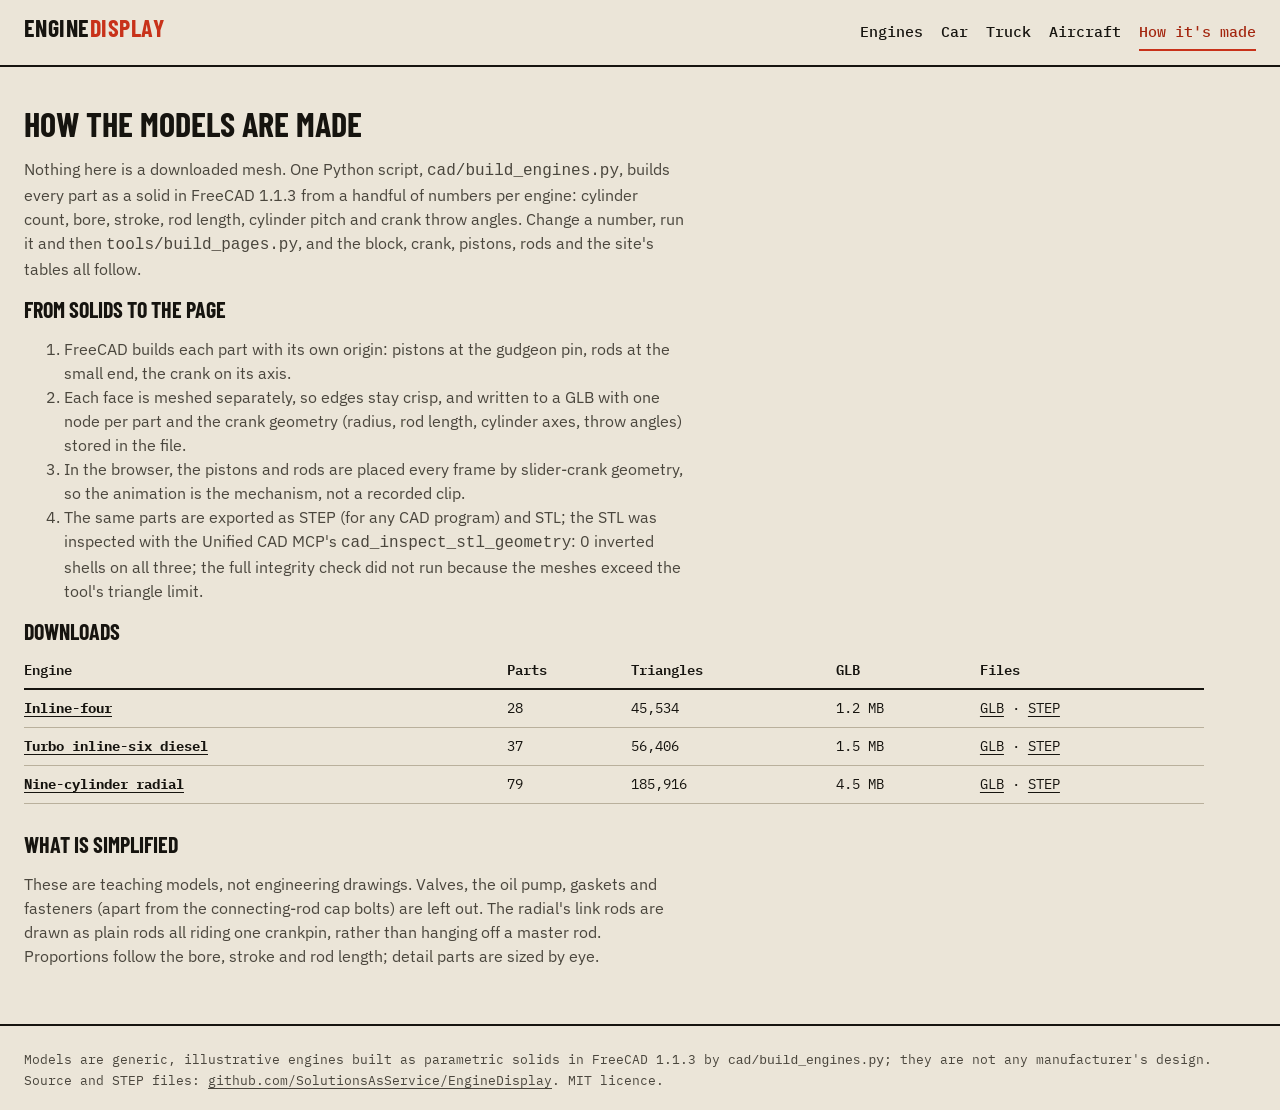
==== about.html @ f9d7f207 "Rebuild EngineDisplay with FreeCAD-generated engines and a new front end The old page never rendered" ====
<!DOCTYPE html>
<html lang="en">
<head>
<meta charset="UTF-8">
<meta name="viewport" content="width=device-width, initial-scale=1">
<title>How it's made · EngineDisplay</title>
<meta name="description" content="How EngineDisplay's engines are built as parametric FreeCAD solids and animated in the browser by slider-crank geometry.">
<meta property="og:title" content="How it's made · EngineDisplay">
<meta property="og:description" content="How EngineDisplay's engines are built as parametric FreeCAD solids and animated in the browser by slider-crank geometry.">
<meta property="og:image" content="assets/img/plate.png">
<link rel="icon" href="assets/img/favicon.svg" type="image/svg+xml">
<link rel="preconnect" href="https://fonts.googleapis.com">
<link rel="preconnect" href="https://fonts.gstatic.com" crossorigin>
<link href="https://fonts.googleapis.com/css2?family=Barlow+Condensed:wght@600;700&family=IBM+Plex+Mono:wght@400;500;600&family=IBM+Plex+Sans:wght@400;600&display=swap" rel="stylesheet">
<link rel="stylesheet" href="assets/css/site.css">
<script type="importmap">{"imports":{"three":"https://cdn.jsdelivr.net/npm/three@0.160.0/build/three.module.js","three/addons/":"https://cdn.jsdelivr.net/npm/three@0.160.0/examples/jsm/"}}</script>
</head>
<body>
<a class="skip" href="#main">Skip to content</a>
<header class="mast">
  <a class="brand" href="index.html">Engine<b>Display</b></a>
  <nav class="nav" aria-label="Site"><a href="index.html">Engines</a><a href="car.html">Car</a><a href="diesel.html">Truck</a><a href="aircraft.html">Aircraft</a><a href="about.html" aria-current="page">How it's made</a></nav>
</header>
<main id="main">
<section aria-labelledby="h-made" style="border-top:0"><div class="wrap">
  <h2 id="h-made">How the models are made</h2>
  <p class="lede">Nothing here is a downloaded mesh. One Python script, <code>cad/build_engines.py</code>, builds every part as a solid in FreeCAD 1.1.3 from a handful of numbers per engine: cylinder count, bore, stroke, rod length, cylinder pitch and crank throw angles. Change a number, run it and then <code>tools/build_pages.py</code>, and the block, crank, pistons, rods and the site's tables all follow.</p>
  <h3>From solids to the page</h3>
  <ol class="lede">
    <li>FreeCAD builds each part with its own origin: pistons at the gudgeon pin, rods at the small end, the crank on its axis.</li>
    <li>Each face is meshed separately, so edges stay crisp, and written to a GLB with one node per part and the crank geometry (radius, rod length, cylinder axes, throw angles) stored in the file.</li>
    <li>In the browser, the pistons and rods are placed every frame by slider-crank geometry, so the animation is the mechanism, not a recorded clip.</li>
    <li>The same parts are exported as STEP (for any CAD program) and STL; the STL was inspected with the Unified CAD MCP's <code>cad_inspect_stl_geometry</code>: 0 inverted shells on all three; the full integrity check did not run because the meshes exceed the tool's triangle limit.</li>
  </ol>
  <h3>Downloads</h3>
  <div class="scroll-x"><table class="spec"><thead><tr><th scope="col">Engine</th><th scope="col">Parts</th><th scope="col">Triangles</th><th scope="col">GLB</th><th scope="col">Files</th></tr></thead><tbody><tr><th scope='row'><a href='car.html'>Inline-four</a></th><td class='n'>28</td><td class='n'>45,534</td><td class='n'>1.2 MB</td><td><a href='models/car.glb' download>GLB</a> · <a href='models/car.step' download>STEP</a></td></tr><tr><th scope='row'><a href='diesel.html'>Turbo inline-six diesel</a></th><td class='n'>37</td><td class='n'>56,406</td><td class='n'>1.5 MB</td><td><a href='models/diesel.glb' download>GLB</a> · <a href='models/diesel.step' download>STEP</a></td></tr><tr><th scope='row'><a href='aircraft.html'>Nine-cylinder radial</a></th><td class='n'>79</td><td class='n'>185,916</td><td class='n'>4.5 MB</td><td><a href='models/aircraft.glb' download>GLB</a> · <a href='models/aircraft.step' download>STEP</a></td></tr></tbody></table></div>
  <h3 style="margin-top:28px">What is simplified</h3>
  <p class="lede">These are teaching models, not engineering drawings. Valves, the oil pump, gaskets and fasteners (apart from the connecting-rod cap bolts) are left out. The radial's link rods are drawn as plain rods all riding one crankpin, rather than hanging off a master rod. Proportions follow the bore, stroke and rod length; detail parts are sized by eye.</p>
</div></section>
</main>
<footer class="foot">Models are generic, illustrative engines built as parametric solids in FreeCAD 1.1.3 by
<code>cad/build_engines.py</code>; they are not any manufacturer's design. Source and STEP files:
<a href="https://github.com/SolutionsAsService/EngineDisplay">github.com/SolutionsAsService/EngineDisplay</a>. MIT licence.</footer>

</body>
</html>
---- assets/css/site.css ----
:root {
  --paper: #ebe5d8;
  --paper-2: #e1d9c8;
  --ink: #16140f;
  --ink-2: #4a463d;
  --rule: #b9b09c;
  --signal: #c8321a;
  --signal-ink: #a3260f;
  --chip: #f6f2e9;
  --display: 'Barlow Condensed', 'Arial Narrow', sans-serif;
  --body: 'IBM Plex Sans', system-ui, sans-serif;
  --mono: 'IBM Plex Mono', ui-monospace, monospace;
  color-scheme: light;
}
@media (prefers-color-scheme: dark) {
  :root:not([data-theme="light"]) {
    --paper: #14130f; --paper-2: #1d1b16; --ink: #ede7da; --ink-2: #b4ac9a; --rule: #4a463b;
    --signal: #ff5a3a; --signal-ink: #ff7a5e; --chip: #23211b; color-scheme: dark;
  }
}
:root[data-theme="dark"] {
  --paper: #14130f; --paper-2: #1d1b16; --ink: #ede7da; --ink-2: #b4ac9a; --rule: #4a463b;
  --signal: #ff5a3a; --signal-ink: #ff7a5e; --chip: #23211b; color-scheme: dark;
}

* { box-sizing: border-box; }
html { -webkit-text-size-adjust: 100%; }
body {
  margin: 0; background: var(--paper); color: var(--ink);
  font: 16px/1.5 var(--body);
}
a { color: inherit; text-decoration-thickness: 1px; text-underline-offset: 3px; }
a:hover { color: var(--signal-ink); }
:focus-visible { outline: 3px solid var(--signal); outline-offset: 2px; }
.skip { position: absolute; left: -999px; top: 0; background: var(--ink); color: var(--paper); padding: 8px 12px; z-index: 10; }
.skip:focus { left: 8px; }

/* ---- masthead ---- */
.mast {
  display: flex; align-items: baseline; gap: 18px; flex-wrap: wrap;
  padding: 14px 24px; border-bottom: 2px solid var(--ink);
}
.brand { font: 700 24px/1 var(--display); letter-spacing: .02em; text-transform: uppercase; text-decoration: none; }
.brand b { color: var(--signal); }
.nav { display: flex; gap: 4px 18px; flex-wrap: wrap; margin-left: auto; font: 500 15px/1 var(--mono); }
.nav a { text-decoration: none; padding: 10px 0; display: inline-block; }
.nav a[aria-current="page"] { color: var(--signal-ink); border-bottom: 2px solid var(--signal); }

/* ---- landing plate ---- */
.plate { position: relative; padding: 18px 24px 0; }
.plate h1 {
  margin: 0; font: 700 clamp(30px, 3.9vw, 54px)/.95 var(--display); text-transform: uppercase; letter-spacing: -.005em;
}
.plate h1 em { font-style: normal; color: var(--signal); }
.plate .dek { margin: 8px 0 0; max-width: 62ch; color: var(--ink-2); font-size: 15px; }
.stage { position: relative; height: calc(100svh - 200px); min-height: 300px; margin-top: 4px; }
.stage canvas { position: absolute; inset: 0; width: 100%; height: 100%; display: block; }
.stage .tag {
  position: absolute; transform: translate(-50%, 0); text-align: center; text-decoration: none;
  white-space: nowrap; pointer-events: auto; line-height: 1.05;
}
.tag .cc { display: block; font: 700 clamp(26px, 3.2vw, 46px)/1 var(--display); }
.tag .nm { display: block; font: 500 13px/1.25 var(--mono); text-transform: uppercase; letter-spacing: .04em; margin-top: 3px; }
.tag .go { display: inline-block; margin-top: 6px; font: 500 13px/1 var(--mono); color: var(--signal-ink); border-bottom: 1px solid currentColor; padding: 4px 0; }
.tag:hover .cc { color: var(--signal-ink); }
.ground { position: absolute; height: 0; border-top: 2px solid var(--ink); pointer-events: none; }
.scalebar { position: absolute; left: 24px; top: 8px; font: 500 12px/1 var(--mono); pointer-events: none; }
.scalebar i { display: block; height: 8px; border: 2px solid var(--ink); border-top: 0; margin-top: 4px; }
.loading { position: absolute; inset: 0; display: grid; place-items: center; font: 500 14px var(--mono); color: var(--ink-2); }
.angle { position: absolute; right: 24px; top: 8px; font: 500 12px/1.3 var(--mono); text-align: right; }
.angle b { font: 700 22px/1 var(--display); display: block; }
.ctl { display: inline-flex; align-items: center; gap: 6px; min-height: 44px; padding: 0 14px; border: 2px solid var(--ink);
  background: var(--chip); color: var(--ink); font: 500 14px var(--mono); cursor: pointer; border-radius: 0; }
.ctl[aria-pressed="true"] { background: var(--ink); color: var(--paper); }
.plate .ctl { position: absolute; left: 24px; top: 40px; background: transparent; min-height: 40px; }
.plate .ctl[aria-pressed="true"] { background: transparent; color: var(--ink); }
.plate h1 span, .plate h1 em { white-space: nowrap; }

/* ---- sections ---- */
main section { padding: 40px 24px; border-top: 2px solid var(--ink); }
.wrap { max-width: 1180px; }
h2 { font: 700 34px/1 var(--display); text-transform: uppercase; margin: 0 0 16px; }
h3 { font: 700 22px/1.1 var(--display); text-transform: uppercase; margin: 0 0 8px; }
.lede { max-width: 66ch; color: var(--ink-2); }
table.spec { border-collapse: collapse; width: 100%; font: 14px/1.35 var(--mono); }
.spec th, .spec td { text-align: left; padding: 9px 10px 9px 0; border-bottom: 1px solid var(--rule); vertical-align: top; }
.spec thead th { border-bottom: 2px solid var(--ink); font-weight: 600; }
.spec td.n { font-variant-numeric: tabular-nums; }
.scroll-x { overflow-x: auto; }
.strokes { display: grid; grid-template-columns: repeat(4, minmax(0, 1fr)); gap: 0; border: 2px solid var(--ink); }
.strokes > div { padding: 14px; border-right: 1px solid var(--rule); }
.strokes > div:last-child { border-right: 0; }
.strokes b { font: 700 40px/1 var(--display); display: block; }
.strokes .p b { color: var(--signal); }
.foot { padding: 24px; border-top: 2px solid var(--ink); font: 13px/1.5 var(--mono); color: var(--ink-2); }

/* ---- engine page ---- */
.bench { display: grid; grid-template-columns: minmax(0, 1fr) 400px; min-height: calc(100svh - 56px); }
.viewer { position: relative; border-right: 2px solid var(--ink); min-height: 420px; }
.viewer canvas { position: absolute; inset: 0; width: 100%; height: 100%; display: block; touch-action: none; }
.viewer .hud { position: absolute; left: 16px; top: 14px; pointer-events: none; }
.hud h1 { margin: 0; font: 700 clamp(30px, 4vw, 56px)/.92 var(--display); text-transform: uppercase; }
.hud .cc { font: 700 20px/1 var(--display); color: var(--signal-ink); }
.viewer .tip { position: absolute; pointer-events: none; background: var(--ink); color: var(--paper); font: 13px/1.3 var(--mono); padding: 6px 8px; display: none; max-width: 240px; }
.controls { position: absolute; left: 16px; right: 16px; bottom: 14px; display: flex; flex-wrap: wrap; gap: 8px 14px; align-items: center; }
.controls label { font: 500 13px var(--mono); display: inline-flex; align-items: center; gap: 8px; background: var(--chip); border: 2px solid var(--ink); padding: 0 10px; min-height: 44px; }
.controls input[type=range] { width: 120px; accent-color: var(--signal); }
.panel { padding: 18px 20px 30px; overflow-y: auto; max-height: calc(100svh - 56px); }
.panel p { margin: 0 0 14px; }
.firing { display: grid; gap: 3px; margin: 8px 0 18px; }
.firing .row { display: grid; grid-template-columns: 3.2em 1fr; align-items: center; font: 13px var(--mono); }
.firing .bar { height: 22px; display: flex; align-items: center; padding: 0 8px; background: var(--paper-2); border-left: 4px solid var(--rule); }
.firing .bar.Power { background: var(--signal); color: #fff; border-left-color: var(--ink); }
.firing .bar.Compression { border-left-color: var(--ink); }
.bom { list-style: none; padding: 0; margin: 0; }
.bom h4 { font: 600 12px var(--mono); text-transform: uppercase; letter-spacing: .06em; margin: 14px 0 4px; color: var(--ink-2); }
.bom button { all: unset; box-sizing: border-box; display: block; width: 100%; padding: 9px 6px; min-height: 40px; border-bottom: 1px solid var(--rule); cursor: pointer; font: 14px var(--body); }
.bom button:hover, .bom button[aria-pressed="true"] { background: var(--ink); color: var(--paper); }
.bom button:focus-visible { outline: 3px solid var(--signal); outline-offset: -3px; }
.info { min-height: 5.5em; border-left: 4px solid var(--signal); padding: 8px 12px; background: var(--chip); margin: 10px 0 16px; font-size: 14px; }
.info b { display: block; font: 700 18px/1.1 var(--display); text-transform: uppercase; }
.next { display: flex; gap: 10px; flex-wrap: wrap; margin-top: 18px; }
.next a { font: 500 14px var(--mono); padding: 12px 0; }

@media (max-width: 820px) {
  .mast { padding: 10px 16px; gap: 6px 12px; }
  .nav { margin-left: 0; gap: 0 14px; font-size: 14px; }
  .plate { padding: 12px 16px 0; }
  .tag .go { font-size: 12px; margin-top: 2px; padding: 3px 0; }
  .angle span { display: none; }
  .hud h1 { font-size: clamp(26px, 8.4vw, 40px); }
  .tag .nm { font-size: 12px; }
  .tag .cc { font-size: 25px; }
  .plate .dek { font-size: 14px; line-height: 1.4; }
  .scalebar { left: 16px; }
  .angle { right: 16px; }
  .plate .ctl { left: 16px; top: 44px; }
  .plate h1 span, .plate h1 em { display: block; }
  main section { padding: 30px 16px; }
  .strokes { grid-template-columns: repeat(2, minmax(0, 1fr)); }
  .strokes > div:nth-child(2) { border-right: 0; }
  .strokes > div:nth-child(-n+2) { border-bottom: 1px solid var(--rule); }
  .bench { grid-template-columns: minmax(0, 1fr); }
  .viewer { height: 64svh; border-right: 0; border-bottom: 2px solid var(--ink); }
  .panel { max-height: none; padding: 16px; }
  .controls { left: 10px; right: 10px; gap: 6px; }
  .controls input[type=range] { width: 80px; }
  .foot { padding: 20px 16px; }
}
@media (prefers-reduced-motion: reduce) { * { scroll-behavior: auto !important; } }
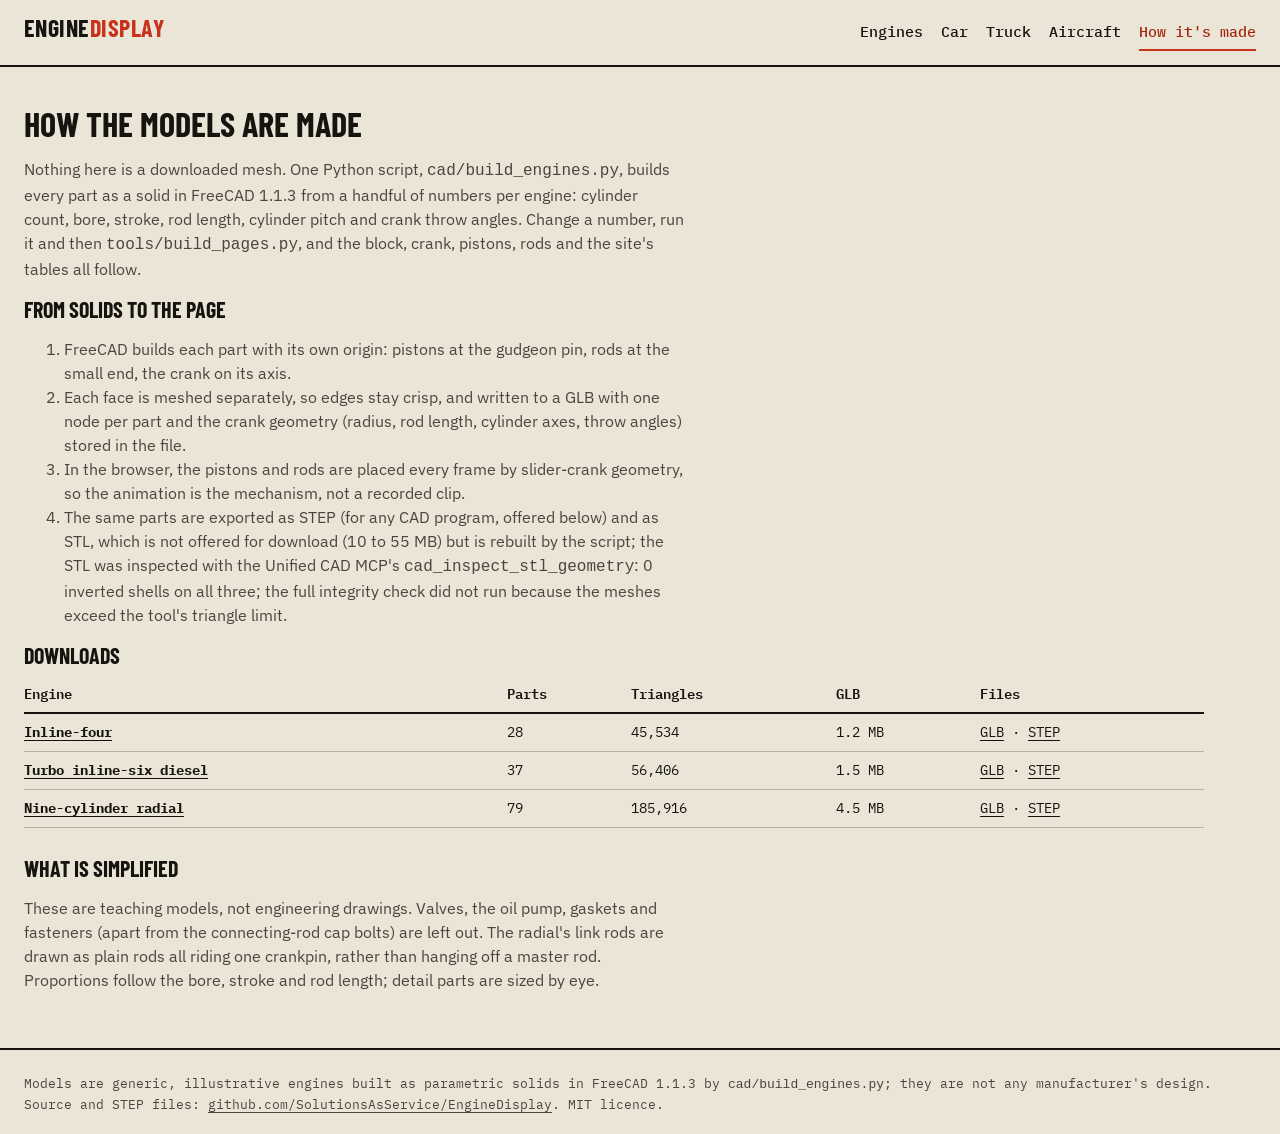
==== commit 67aa5de8: "Apply DADA panel rounds R1 and R2 to the landing and claims - Lay the landing out along the camera's" ====
--- a/about.html
+++ b/about.html
@@ -30,7 +30,7 @@
     <li>FreeCAD builds each part with its own origin: pistons at the gudgeon pin, rods at the small end, the crank on its axis.</li>
     <li>Each face is meshed separately, so edges stay crisp, and written to a GLB with one node per part and the crank geometry (radius, rod length, cylinder axes, throw angles) stored in the file.</li>
     <li>In the browser, the pistons and rods are placed every frame by slider-crank geometry, so the animation is the mechanism, not a recorded clip.</li>
-    <li>The same parts are exported as STEP (for any CAD program) and STL; the STL was inspected with the Unified CAD MCP's <code>cad_inspect_stl_geometry</code>: 0 inverted shells on all three; the full integrity check did not run because the meshes exceed the tool's triangle limit.</li>
+    <li>The same parts are exported as STEP (for any CAD program, offered below) and as STL, which is not offered for download (10 to 55 MB) but is rebuilt by the script; the STL was inspected with the Unified CAD MCP's <code>cad_inspect_stl_geometry</code>: 0 inverted shells on all three; the full integrity check did not run because the meshes exceed the tool's triangle limit.</li>
   </ol>
   <h3>Downloads</h3>
   <div class="scroll-x"><table class="spec"><thead><tr><th scope="col">Engine</th><th scope="col">Parts</th><th scope="col">Triangles</th><th scope="col">GLB</th><th scope="col">Files</th></tr></thead><tbody><tr><th scope='row'><a href='car.html'>Inline-four</a></th><td class='n'>28</td><td class='n'>45,534</td><td class='n'>1.2 MB</td><td><a href='models/car.glb' download>GLB</a> · <a href='models/car.step' download>STEP</a></td></tr><tr><th scope='row'><a href='diesel.html'>Turbo inline-six diesel</a></th><td class='n'>37</td><td class='n'>56,406</td><td class='n'>1.5 MB</td><td><a href='models/diesel.glb' download>GLB</a> · <a href='models/diesel.step' download>STEP</a></td></tr><tr><th scope='row'><a href='aircraft.html'>Nine-cylinder radial</a></th><td class='n'>79</td><td class='n'>185,916</td><td class='n'>4.5 MB</td><td><a href='models/aircraft.glb' download>GLB</a> · <a href='models/aircraft.step' download>STEP</a></td></tr></tbody></table></div>
--- a/assets/css/site.css
+++ b/assets/css/site.css
@@ -73,7 +73,7 @@
   background: var(--chip); color: var(--ink); font: 500 14px var(--mono); cursor: pointer; border-radius: 0; }
 .ctl[aria-pressed="true"] { background: var(--ink); color: var(--paper); }
 .plate .ctl { position: absolute; left: 24px; top: 40px; background: transparent; min-height: 40px; }
-.plate .ctl[aria-pressed="true"] { background: transparent; color: var(--ink); }
+#play[aria-pressed="true"] { background: transparent; color: var(--ink); }
 .plate h1 span, .plate h1 em { white-space: nowrap; }
 
 /* ---- sections ---- */
@@ -127,7 +127,6 @@
   .nav { margin-left: 0; gap: 0 14px; font-size: 14px; }
   .plate { padding: 12px 16px 0; }
   .tag .go { font-size: 12px; margin-top: 2px; padding: 3px 0; }
-  .angle span { display: none; }
   .hud h1 { font-size: clamp(26px, 8.4vw, 40px); }
   .tag .nm { font-size: 12px; }
   .tag .cc { font-size: 25px; }
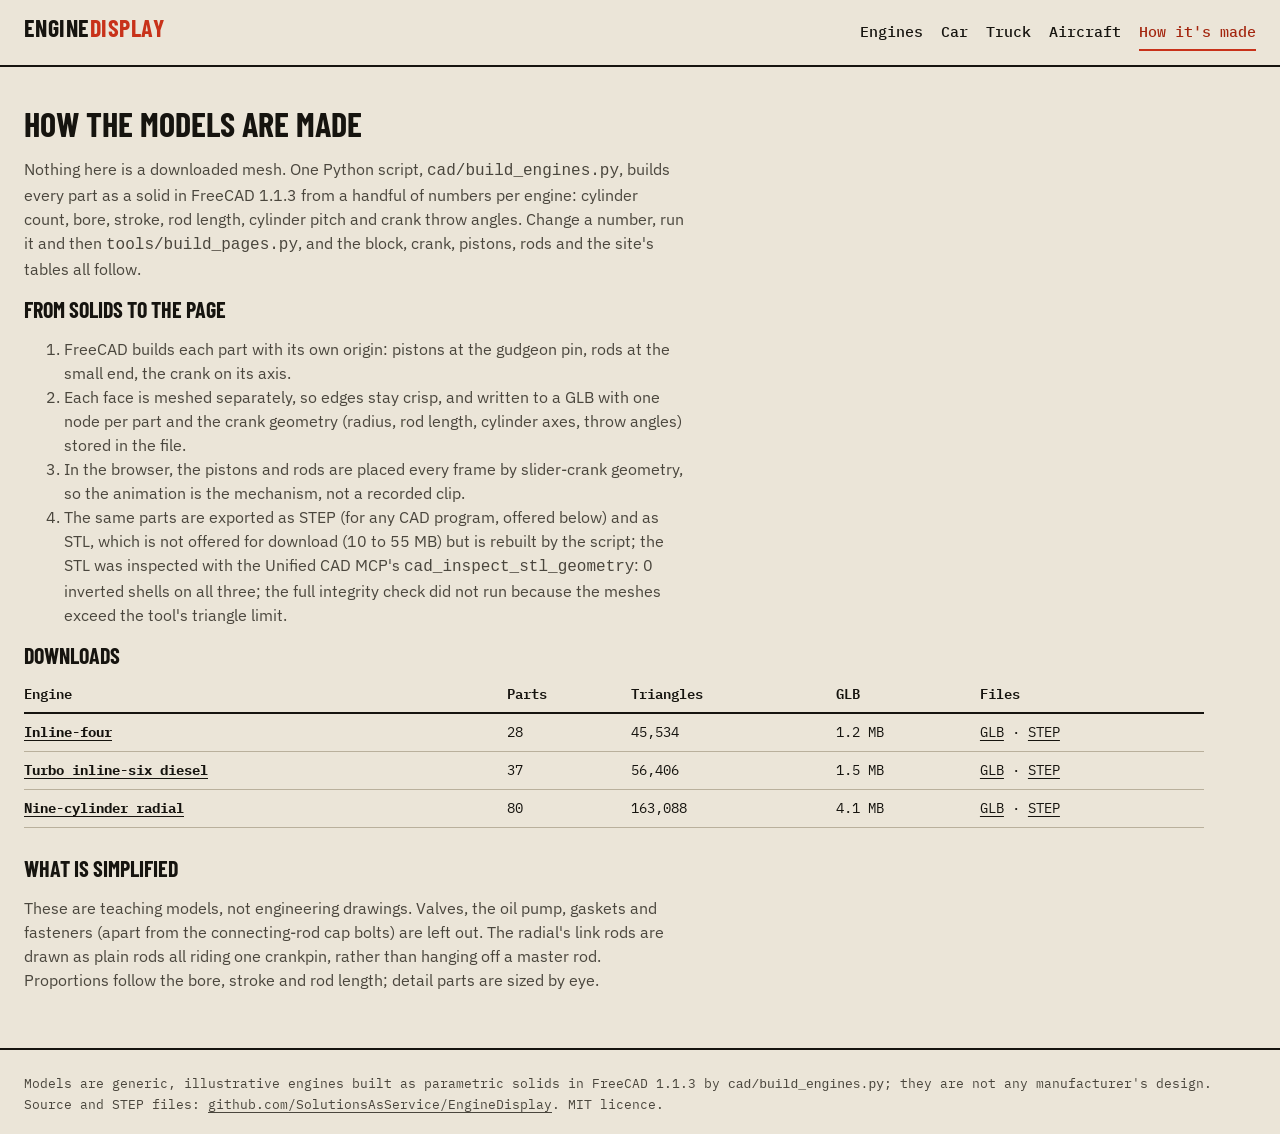
==== commit f9f51914: "Give each engine its own colour (DADA polish run 2) The owner graded run 1 B+ and noted the colours " ====
--- a/about.html
+++ b/about.html
@@ -33,7 +33,7 @@
     <li>The same parts are exported as STEP (for any CAD program, offered below) and as STL, which is not offered for download (10 to 55 MB) but is rebuilt by the script; the STL was inspected with the Unified CAD MCP's <code>cad_inspect_stl_geometry</code>: 0 inverted shells on all three; the full integrity check did not run because the meshes exceed the tool's triangle limit.</li>
   </ol>
   <h3>Downloads</h3>
-  <div class="scroll-x"><table class="spec"><thead><tr><th scope="col">Engine</th><th scope="col">Parts</th><th scope="col">Triangles</th><th scope="col">GLB</th><th scope="col">Files</th></tr></thead><tbody><tr><th scope='row'><a href='car.html'>Inline-four</a></th><td class='n'>28</td><td class='n'>45,534</td><td class='n'>1.2 MB</td><td><a href='models/car.glb' download>GLB</a> · <a href='models/car.step' download>STEP</a></td></tr><tr><th scope='row'><a href='diesel.html'>Turbo inline-six diesel</a></th><td class='n'>37</td><td class='n'>56,406</td><td class='n'>1.5 MB</td><td><a href='models/diesel.glb' download>GLB</a> · <a href='models/diesel.step' download>STEP</a></td></tr><tr><th scope='row'><a href='aircraft.html'>Nine-cylinder radial</a></th><td class='n'>79</td><td class='n'>185,916</td><td class='n'>4.5 MB</td><td><a href='models/aircraft.glb' download>GLB</a> · <a href='models/aircraft.step' download>STEP</a></td></tr></tbody></table></div>
+  <div class="scroll-x"><table class="spec"><thead><tr><th scope="col">Engine</th><th scope="col">Parts</th><th scope="col">Triangles</th><th scope="col">GLB</th><th scope="col">Files</th></tr></thead><tbody><tr><th scope='row'><a href='car.html'>Inline-four</a></th><td class='n'>28</td><td class='n'>45,534</td><td class='n'>1.2 MB</td><td><a href='models/car.glb' download>GLB</a> · <a href='models/car.step' download>STEP</a></td></tr><tr><th scope='row'><a href='diesel.html'>Turbo inline-six diesel</a></th><td class='n'>37</td><td class='n'>56,406</td><td class='n'>1.5 MB</td><td><a href='models/diesel.glb' download>GLB</a> · <a href='models/diesel.step' download>STEP</a></td></tr><tr><th scope='row'><a href='aircraft.html'>Nine-cylinder radial</a></th><td class='n'>80</td><td class='n'>163,088</td><td class='n'>4.1 MB</td><td><a href='models/aircraft.glb' download>GLB</a> · <a href='models/aircraft.step' download>STEP</a></td></tr></tbody></table></div>
   <h3 style="margin-top:28px">What is simplified</h3>
   <p class="lede">These are teaching models, not engineering drawings. Valves, the oil pump, gaskets and fasteners (apart from the connecting-rod cap bolts) are left out. The radial's link rods are drawn as plain rods all riding one crankpin, rather than hanging off a master rod. Proportions follow the bore, stroke and rod length; detail parts are sized by eye.</p>
 </div></section>
--- a/assets/css/site.css
+++ b/assets/css/site.css
@@ -7,6 +7,8 @@
   --signal: #c8321a;
   --signal-ink: #a3260f;
   --chip: #f6f2e9;
+  /* one identity colour per engine (text-safe shades); red stays for firing */
+  --car: #1b4d9b; --truck: #276433; --aero: #8a5600; --aero-swatch: #e8a00f;
   --display: 'Barlow Condensed', 'Arial Narrow', sans-serif;
   --body: 'IBM Plex Sans', system-ui, sans-serif;
   --mono: 'IBM Plex Mono', ui-monospace, monospace;
@@ -15,12 +17,12 @@
 @media (prefers-color-scheme: dark) {
   :root:not([data-theme="light"]) {
     --paper: #14130f; --paper-2: #1d1b16; --ink: #ede7da; --ink-2: #b4ac9a; --rule: #4a463b;
-    --signal: #ff5a3a; --signal-ink: #ff7a5e; --chip: #23211b; color-scheme: dark;
+    --signal: #ff5a3a; --signal-ink: #ff7a5e; --chip: #23211b; --car: #7aa8f0; --truck: #6fc27f; --aero: #f2b640; color-scheme: dark;
   }
 }
 :root[data-theme="dark"] {
   --paper: #14130f; --paper-2: #1d1b16; --ink: #ede7da; --ink-2: #b4ac9a; --rule: #4a463b;
-  --signal: #ff5a3a; --signal-ink: #ff7a5e; --chip: #23211b; color-scheme: dark;
+  --signal: #ff5a3a; --signal-ink: #ff7a5e; --chip: #23211b; --car: #7aa8f0; --truck: #6fc27f; --aero: #f2b640; color-scheme: dark;
 }
 
 * { box-sizing: border-box; }
@@ -62,7 +64,12 @@
 .tag .cc { display: block; font: 700 clamp(26px, 3.2vw, 46px)/1 var(--display); }
 .tag .nm { display: block; font: 500 13px/1.25 var(--mono); text-transform: uppercase; letter-spacing: .04em; margin-top: 3px; }
 .tag .go { display: inline-block; margin-top: 6px; font: 500 13px/1 var(--mono); color: var(--signal-ink); border-bottom: 1px solid currentColor; padding: 4px 0; }
-.tag:hover .cc { color: var(--signal-ink); }
+.tag:hover .cc { text-decoration: underline; text-decoration-thickness: 2px; text-underline-offset: 4px; }
+.tag--car .cc { color: var(--car); } .tag--diesel .cc { color: var(--truck); } .tag--aircraft .cc { color: var(--aero); }
+.tag .nm::before { content: ""; display: inline-block; width: 10px; height: 10px; margin-right: 6px; vertical-align: 0; background: currentColor; }
+.tag--car .nm::before { background: var(--car); } .tag--diesel .nm::before { background: var(--truck); } .tag--aircraft .nm::before { background: var(--aero-swatch); }
+[data-engine="car"] .hud .cc { color: var(--car); } [data-engine="diesel"] .hud .cc { color: var(--truck); } [data-engine="aircraft"] .hud .cc { color: var(--aero); }
+[data-engine="car"] .viewer { box-shadow: inset 0 6px 0 var(--car); } [data-engine="diesel"] .viewer { box-shadow: inset 0 6px 0 var(--truck); } [data-engine="aircraft"] .viewer { box-shadow: inset 0 6px 0 var(--aero-swatch); }
 .ground { position: absolute; height: 0; border-top: 2px solid var(--ink); pointer-events: none; }
 .scalebar { position: absolute; left: 24px; top: 8px; font: 500 12px/1 var(--mono); pointer-events: none; }
 .scalebar i { display: block; height: 8px; border: 2px solid var(--ink); border-top: 0; margin-top: 4px; }
